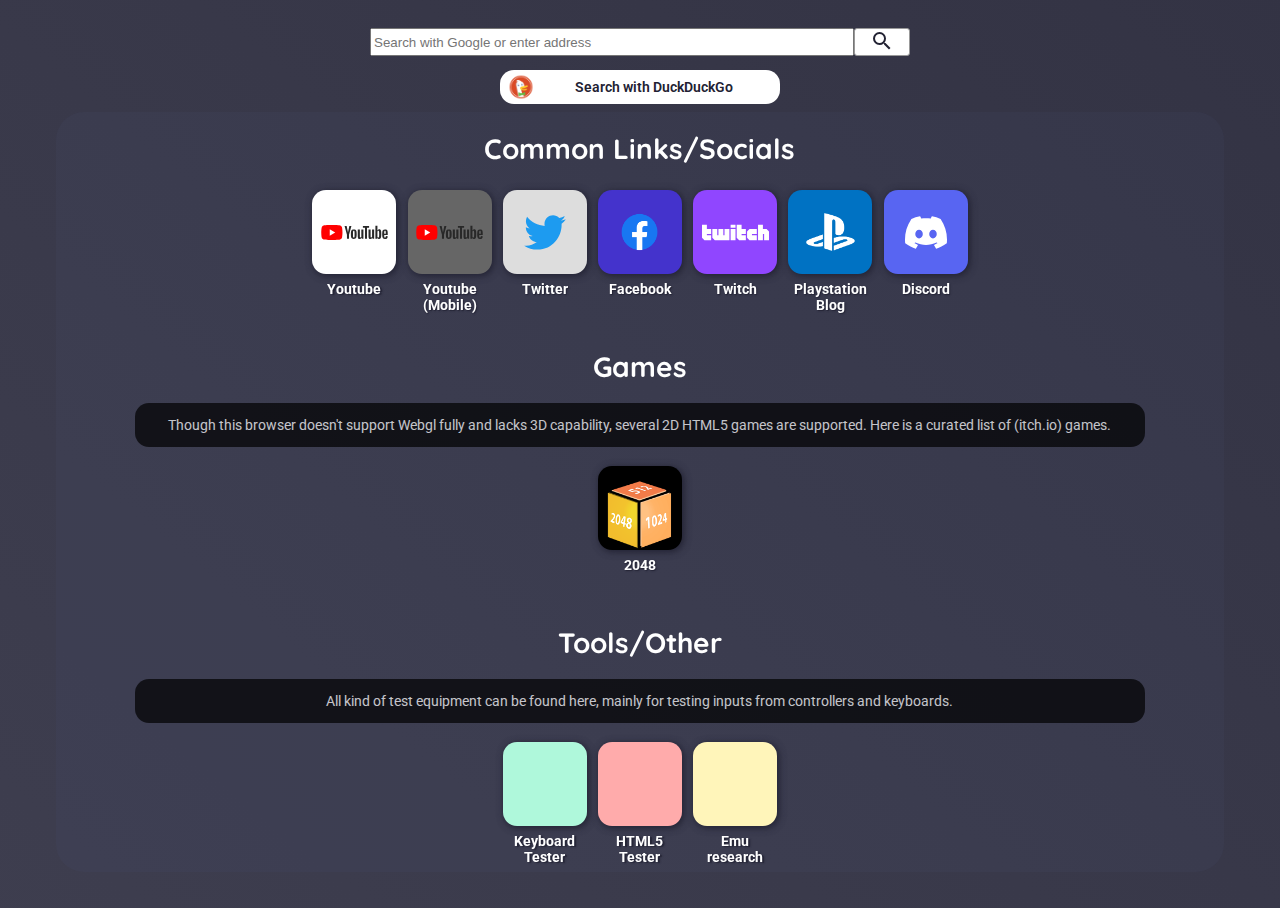
==== index.html @ 1b2ec06d "emu update" ====
<!DOCTYPE html>
<html>
    <head>
        <meta content="text/html;charset=utf-8" http-equiv="Content-Type">
        <meta content="utf-8" http-equiv="encoding">
        <link rel="stylesheet" href="./styles.css"/>
    </head>
    <body>
        <div class="address-bar">
            <input id="localLink" autocomplete="on" placeholder="Search with Google or enter address"/>
            <a id="openTab" onclick="browse()">
                <span class="material-icons">search</span>
            </a>
        </div>

        <div class="search-engines">
            <div class="spacer"></div>
            <!--<a class="pill" onclick="googleSearch()"><img src=""/>Search with Google</a>
            <div class="spacer"></div>-->
            <a class="pill" onclick="duckDuckGoSearch()"><img src="./img/The_DuckDuckGo_Duck.png"/><span>Search with DuckDuckGo</span></a>
            <div class="spacer"></div>
        </div>

        <div class="content">
            <div class="bg"></div>
            <div class="group-container">
                <div class="group">
                    <h1>Common Links/Socials</h1>
                    <div class="tile-container">
                        <a class="tile" target="_blank" href="https://youtube.com/" style="background-image: url('./img/links/youtube.svg'); background-color: #fff;"><span>Youtube</span></a>
                        <a class="tile" target="_blank" href="https://m.youtube.com/" style="background-image: url('./img/links/youtube.svg'); background-color: #666;"><span>Youtube (Mobile)</span></a>
                        <a class="tile" target="_blank" href="https://twitter.com/" style="background-image: url('./img/links/twitter.svg'); background-color: #ddd; background-size: 50%;"><span>Twitter</span></a>
                        <a class="tile" target="_blank" href="https://facebook.com/" style="background-image: url('./img/links/fb.png'); background-color: #43c;"><span>Facebook</span></a>
                        <a class="tile" target="_blank" href="https://twitch.tv/"  style="background-image: url('./img/links/twitch.svg'); background-color: #9046ff;"><span>Twitch</span></a>
                        <a class="tile" target="_blank" href="https://blog.playstation.com/" style="background-image: url('./img/links/ps.png'); background-color: #0072c3;"><span>Playstation Blog</span></a>
                        <a class="tile" target="_blank" href="https://discordapp.com/channels/@me" style="background-image: url('./img/links/discord.svg'); background-color: #5865F2; background-size: 50%;"><span>Discord</span></a>
                    </div>
                </div>
                <div class="group">
                    <h1>Games</h1>
                    <article>
                        Though this browser doesn't support Webgl fully and lacks 3D capability, several 2D HTML5 games are supported.
                        Here is a curated list of (itch.io) games.
                    </article>
                    <div class="tile-container">
                        <a class="tile" target="_blank" href="https://2048.ninja/" style="background-image: url('./img/games/2048.bmp'); background-color: #000;"><span>2048</span></a>
                        <!-- <a class="tile" target="_blank" href="https://ninja-muffin24.itch.io/funkin" style="background-image: unset; background-color: #A2A;"><span>Friday Night Funkin'</span></a> -->
                    </div>
                </div>
                <div class="group">
                    <h1>Tools/Other</h1>
                    <article>
                        All kind of test equipment can be found here, mainly for testing inputs from controllers and keyboards.
                    </article>
                    <div class="tile-container">
                        <a class="tile" target="_blank" href="https://www.keyboardtester.com/" style="background-color: #AFF8DB;"><span>Keyboard Tester</span></a>
                        <a class="tile" target="_blank" href="https://html5test.com/" style="background-color: #FFABAB;"><span>HTML5 Tester</span></a>
                        <a class="tile" target="_blank" href="https://github.com/fcambus/jsemu" style="background-color: #FFF5BA;"><span>Emu research</span></a>
                        <!--<a class="tile" target="_blank" href="https://docs.google.com/spreadsheets/d/1zfw6I6FuQBcII-K41GELdfQO8jLI0XFNAdRoocjo7-o/edit?usp=sharing" style="background-color: #F6A6FF;"><span></span></a>-->
                    </div>
                </div>
                <div class="group">
                    <h1>Emulators</h1>
                    <article>
                        All kind of test equipment can be found here, mainly for testing inputs from controllers and keyboards.</br>
                        <a class="pill" href="https://docs.google.com/spreadsheets/d/1zfw6I6FuQBcII-K41GELdfQO8jLI0XFNAdRoocjo7-o/edit?usp=sharing" target="_blank">Support List</a>
                    </article>
                    <h2>Playable</h2>
                    <div class="tile-container">
                        <a class="tile" target="_blank" href="https://bellard.org/jslinux/vm.html?url=freedos.cfg&mem=256&graphic=1&w=800&h=420" style="background-color: #AFF8DB;"><span>FreeDos</span></a>
                    </div>
                    <h2>Running</h2>
                    <div class="tile-container">
                        <a class="tile" target="_blank" href="https://gb.bogaardryan.com" style="background-color: #AFF8DB;"><span>GameBoy (sprites broken)</span></a>
                        <!--<a class="tile" target="_blank" href="https://github.com/fcambus/jsemu" style="background-color: #FFF5BA;"><span>Emu research</span></a>
                        <a class="tile" target="_blank" href="https://docs.google.com/spreadsheets/d/1zfw6I6FuQBcII-K41GELdfQO8jLI0XFNAdRoocjo7-o/edit?usp=sharing" style="background-color: #F6A6FF;"><span></span></a>-->
                    </div>
                    <h2>Bootable</h2>
                    <div class="tile-container">
                        <a class="tile" target="_blank" href="https://bellard.org/jslinux/vm.html?url=win2k.cfg&mem=512&graphic=1&w=960&h=480" style="background-color: #FFABAB;"><span>Windows 2000</span></a>
                        <!--<a class="tile" target="_blank" href="https://github.com/fcambus/jsemu" style="background-color: #FFF5BA;"><span>Emu research</span></a>
                        <a class="tile" target="_blank" href="https://docs.google.com/spreadsheets/d/1zfw6I6FuQBcII-K41GELdfQO8jLI0XFNAdRoocjo7-o/edit?usp=sharing" style="background-color: #F6A6FF;"><span></span></a>-->
                    </div>
                </div>
            </div>
        </div>
        <script>
            var brwsr = document.getElementById('localbrowser');
            var lnk = document.getElementById('localLink');
            var openTab = document.getElementById('openTab');

            var googleSearch = function(){
                window.open(`https://www.google.com/search?q=${lnk.value}`);
            }

            var duckDuckGoSearch = function(){
                window.open(`https://duckduckgo.com/?q=${lnk.value}`);
            }

            var browse = function(){
                var lnkVal = lnk.value;
                if(lnkVal.includes(' ') || !lnkVal.includes('.')){
                    googleSearch();
                } else {
                    if(!lnkVal.includes('http://' || !lnkVal.includes('https://'))){
                        lnkVal = `http://${lnkVal}`;
                    }
                    window.open(lnkVal);
                }
            }
        </script>
    </body>
</html>
---- styles.css ----
@import url('https://fonts.googleapis.com/css2?family=Quicksand:wght@700&family=Roboto:wght@200&display=swap');
@import url('https://fonts.googleapis.com/icon?family=Material+Icons');

html {
    font-size: 28px;
}

@media only screen and (max-width: 3840px) {
    html {
        font-size: 24px;
    }
}

@media only screen and (max-width: 2561px) {
    html {
        font-size: 20px;
    }
}

@media only screen and (max-width: 1921px) {
    html {
        font-size: 16px;
    }
}

@media only screen and (max-width: 1281px) {
    html {
        font-size: 14px;
    }
}

@media only screen and (max-width: 640px) {
    html {
        font-size: 12px;
    }
}
  
  

html, body {
    font-family: 'Roboto', sans-serif;
    width: 100%;
    height: 100%;
    background: rgb(34,34,51);
    /* background: linear-gradient(40deg, rgba(34,34,51,1) 0%, rgba(51,51,68,1) 100%); */
    background: linear-gradient(220deg, #222233, #4c4c5d);
    background-size: 400% 400%;

    -webkit-animation: AnimationName 60s ease infinite;
    -moz-animation: AnimationName 60s ease infinite;
    -o-animation: AnimationName 60s ease infinite;
    animation: AnimationName 60s ease infinite;
    overflow: hidden;
    color: #fff;
}


@-webkit-keyframes AnimationName {
    0%{background-position:0% 50%}
    50%{background-position:100% 50%}
    100%{background-position:0% 50%}
}
@-moz-keyframes AnimationName {
    0%{background-position:0% 50%}
    50%{background-position:100% 50%}
    100%{background-position:0% 50%}
}
@-o-keyframes AnimationName {
    0%{background-position:0% 50%}
    50%{background-position:100% 50%}
    100%{background-position:0% 50%}
}
@keyframes AnimationName {
    0%{background-position:0% 50%}
    50%{background-position:100% 50%}
    100%{background-position:0% 50%}
}

h1{
    font-size: 2rem;
    font-family: 'Quicksand', sans-serif;
}

a {
    text-decoration: none;
}

.material-icons {
    font-family: 'Material Icons';
    font-weight: normal;
    font-style: normal;
    font-size: 24px;  /* Preferred icon size */
    display: inline-block;
    line-height: 1;
    text-transform: none;
    letter-spacing: normal;
    word-wrap: normal;
    white-space: nowrap;
    direction: ltr;
  
    /* Support for all WebKit browsers. */
    -webkit-font-smoothing: antialiased;
    /* Support for Safari and Chrome. */
    text-rendering: optimizeLegibility;
  
    /* Support for Firefox. */
    -moz-osx-font-smoothing: grayscale;
  
    /* Support for IE. */
    font-feature-settings: 'liga';
  }

.address-bar {
    position: fixed;
    top: 2rem;
    height: 2rem;
    left: 10rem;
    right: 10rem;
    display: flex;
    align-items: stretch;
    justify-content: center;
}

.address-bar>input{
    flex: 1;
    max-width: 34rem;
}

.address-bar>a{
    width: 4rem;
    text-align: center;
    align-content: center;
    height: 2rem;
    line-height: 2rem;
    color: #223;
    text-decoration: none;
    background-color: #fff;
    border: 1px solid #999;
    border-radius: 3px;
    box-sizing: border-box;
    -moz-box-sizing: border-box;
    -webkit-box-sizing: border-box;
}

.pill{
    height: 2rem;
    padding: 0.2rem 0.5rem;
    font-size: 1rem;
    font-weight: 600;
    line-height: 2rem;
    border: none;
    border-radius: 1rem;
    background-color: #fff;
    color: #223;
}
.pill>img {
    width: 2rem;
    height: 2rem;
    float: left;
}

.search-engines{
    position: fixed;
    top: 5rem;
    left: 2rem;
    right: 2rem;
    display: grid;
    grid-template-columns: auto /*20rem 2rem*/ 20rem auto;
    grid-template-rows: auto;
    grid-template: "spacer item spacer item spacer";
    text-align: center;
}
/* .search-engines>.spacer{
    grid-area: spacer;
}
.search-engines>a{
    grid-area: item;
} */

.content{
    position: fixed;
    bottom: 2rem;
    top: 8rem;
    left: 4rem;
    right: 4rem;
    border: none;
    border-radius: 2rem;
    overflow-x: hidden;
    overflow-y: hidden;
}

.content>.bg{
    background-color: #5c6fb9;
    opacity: 0.05;
    height: 100%;
    width: 100%;
    position: absolute;
    z-index: -1;
}

.group {
    text-align: center;
    width: 90%;
    left: 5%;
    right: 5%;
    position: relative;
}

.group>.tile-container {
    display: flex;
    flex: auto;
    flex-wrap: wrap;
    flex-direction: row;
    flex:content;
    align-items: center;
    justify-content: center;
    margin-top: 1rem;
}

.group-container{
    overflow-x: hidden;
    overflow-y: auto;
    top: 0;
    bottom: 0;
    left: 2%;
    right: 2%;
    position: absolute;
    width: 96%;
    text-align: center;
    scrollbar-color: #3484c2 #223;
    scrollbar-width: thin;
}

.group-container::-webkit-scrollbar {
    width: 0.5rem;
}
  
.group-container::-webkit-scrollbar-track {
    background-color: #223;
    border-radius: 100px;
}

.group-container::-webkit-scrollbar-thumb {
    border-radius: 100px;
    background-image: linear-gradient(180deg, #d0368a 0%, #708ad4 99%);
    box-shadow: inset 2px 2px 5px 0 rgba(#fff, 0.5);
}

.tile {
    width: 6rem;
    height: 6rem;
    background-color: #223;
    background-size: contain;
    background-position: center;
    background-repeat: no-repeat;
    border-radius: 1rem;
    box-shadow: 0.1rem 0.1rem 0.5rem #223;
    box-sizing: border-box;
    border: #2af solid 0rem;
    border-image-slice: 1;
    transition: all 0.1s;
    text-align: center;
    text-shadow: 0.1rem 0.1rem 0.1rem #223;
    color: white;
    text-decoration: none;
    margin: 0.4rem;
    margin-bottom: 4rem;
    background-size: 80%;
}

.tile>span {
    display: block;
    text-align: center;
    position: relative;
    bottom: -6.5rem;
    width: 6rem;
    height: 4rem;
    overflow: hidden;
    line-break: auto;
    font-weight: bold;
}

.tile:hover{
    border-width: 0.3rem;
}

.particle {
    opacity: 0.25;
    background: #fff;
    width: 0.5rem;
    height:0.5rem;
    position: absolute;
    left: 50%;
    border-radius: 0.5rem;
    box-shadow: 0 0 0.5rem #fff;
  }

  article {
    background: #000;
    padding: 1rem;
    border-radius: 1rem;
    opacity: 0.7;
  }
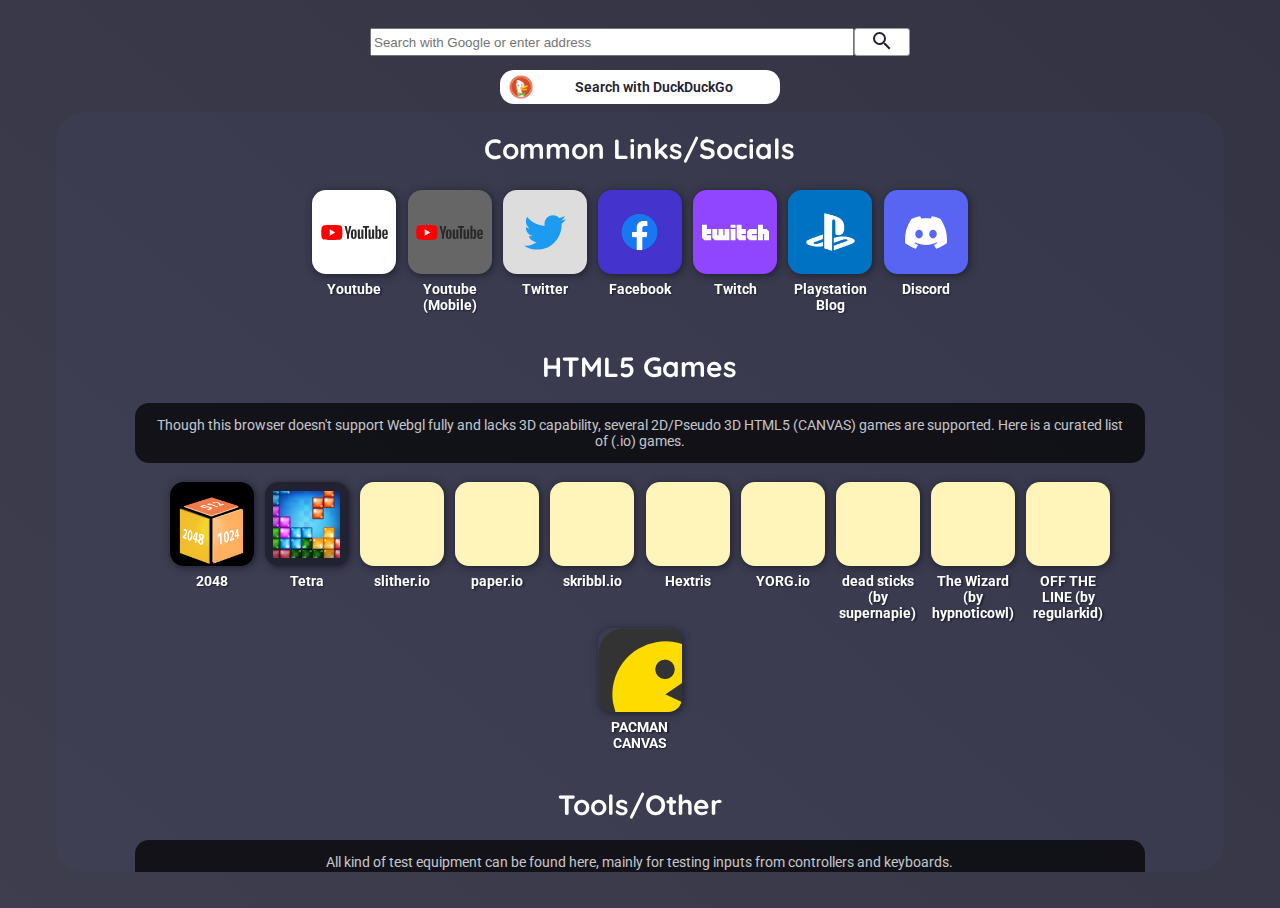
==== commit 833c8333: "pt1" ====
--- a/index.html
+++ b/index.html
@@ -37,13 +37,23 @@
                     </div>
                 </div>
                 <div class="group">
-                    <h1>Games</h1>
+                    <h1>HTML5 Games</h1>
                     <article>
-                        Though this browser doesn't support Webgl fully and lacks 3D capability, several 2D HTML5 games are supported.
-                        Here is a curated list of (itch.io) games.
+                        Though this browser doesn't support Webgl fully and lacks 3D capability, several 2D/Pseudo 3D HTML5 (CANVAS) games are supported.
+                        Here is a curated list of (.io) games.
                     </article>
                     <div class="tile-container">
                         <a class="tile" target="_blank" href="https://2048.ninja/" style="background-image: url('./img/games/2048.bmp'); background-color: #000;"><span>2048</span></a>
+                        <a class="tile" target="_blank" href="https://arcadespot.com/game/tetra/" style="background-image: url('./img/games/tetra.jpg');"><span>Tetra</span></a>
+                        <a class="tile" target="_blank" href="https://slither.io/" style="background-color: #FFF5BA;"><span>slither.io</span></a>
+                        <a class="tile" target="_blank" href="https://paper-io.com/" style="background-color: #FFF5BA;"><span>paper.io</span></a>
+                        <a class="tile" target="_blank" href="https://skribbl.io" style="background-color: #FFF5BA;"><span>skribbl.io</span></a>
+                        <a class="tile" target="_blank" href="https://hextris.io/" style="background-color: #FFF5BA;"><span>Hextris</span></a>
+                        <a class="tile" target="_blank" href="https://yorg.io" style="background-color: #FFF5BA;"><span>YORG.io</span></a>
+                        <a class="tile" target="_blank" href="https://supernapie.itch.io/dead-sticks" style="background-color: #FFF5BA;"><span>dead sticks (by supernapie)</span></a>
+                        <a class="tile" target="_blank" href="https://hypnoticowl.itch.io/the-wizard" style="background-color: #FFF5BA;"><span>The Wizard (by hypnoticowl)</span></a>
+                        <a class="tile" target="_blank" href="https://js13kgames.com/games/off-the-line/index.html" style="background-color: #FFF5BA;"><span>OFF THE LINE (by regularkid)</span></a>
+                        <a class="tile" target="_blank" href="https://pacman.platzh1rsch.ch" style="background: url('./img/games/pacman-platzh1rsch.png');"><span>PACMAN CANVAS</span></a>
                         <!-- <a class="tile" target="_blank" href="https://ninja-muffin24.itch.io/funkin" style="background-image: unset; background-color: #A2A;"><span>Friday Night Funkin'</span></a> -->
                     </div>
                 </div>
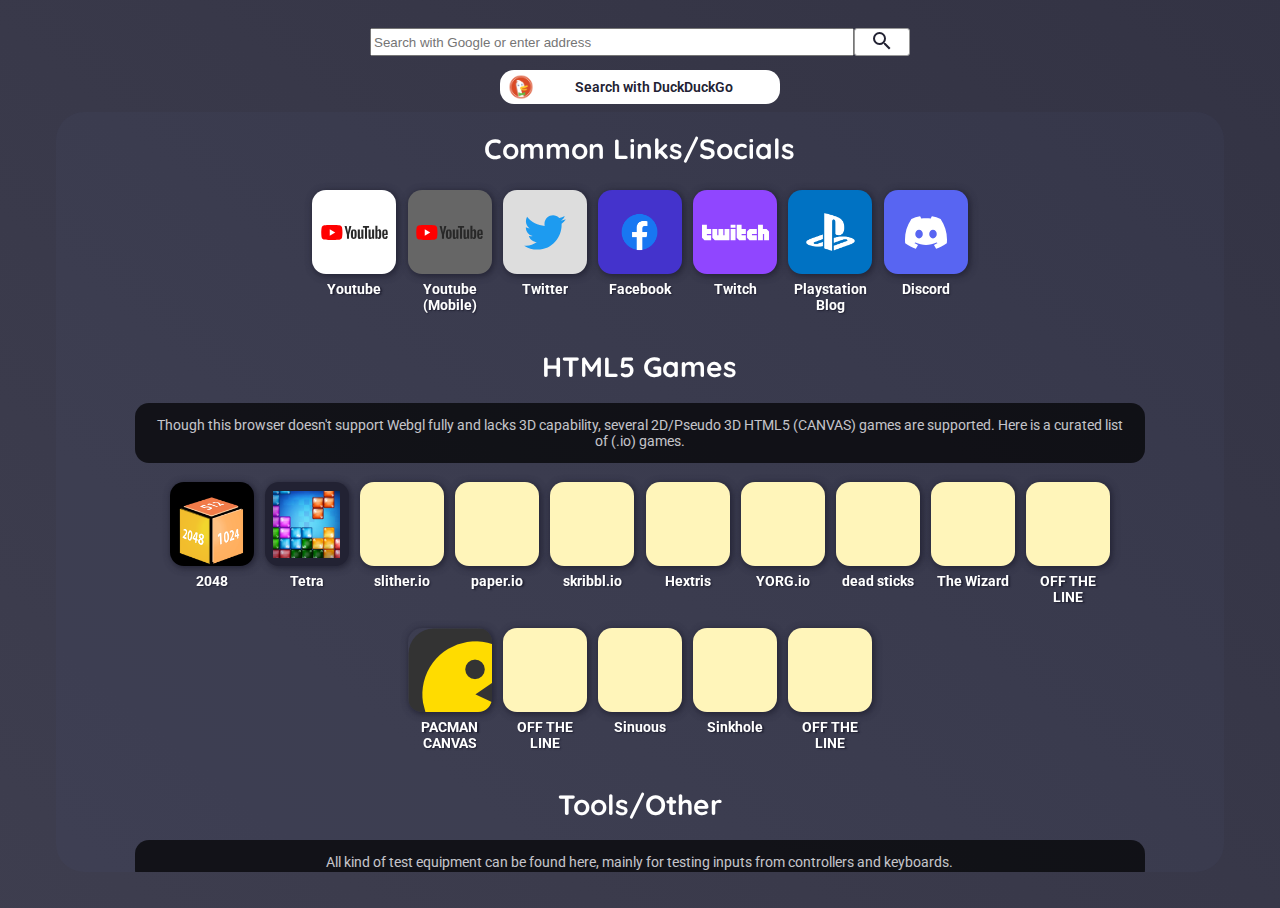
==== commit 1ea93b8c: "pt2" ====
--- a/index.html
+++ b/index.html
@@ -50,10 +50,14 @@
                         <a class="tile" target="_blank" href="https://skribbl.io" style="background-color: #FFF5BA;"><span>skribbl.io</span></a>
                         <a class="tile" target="_blank" href="https://hextris.io/" style="background-color: #FFF5BA;"><span>Hextris</span></a>
                         <a class="tile" target="_blank" href="https://yorg.io" style="background-color: #FFF5BA;"><span>YORG.io</span></a>
-                        <a class="tile" target="_blank" href="https://supernapie.itch.io/dead-sticks" style="background-color: #FFF5BA;"><span>dead sticks (by supernapie)</span></a>
-                        <a class="tile" target="_blank" href="https://hypnoticowl.itch.io/the-wizard" style="background-color: #FFF5BA;"><span>The Wizard (by hypnoticowl)</span></a>
-                        <a class="tile" target="_blank" href="https://js13kgames.com/games/off-the-line/index.html" style="background-color: #FFF5BA;"><span>OFF THE LINE (by regularkid)</span></a>
+                        <a class="tile" target="_blank" href="https://supernapie.itch.io/dead-sticks" style="background-color: #FFF5BA;"><span>dead sticks</span></a>
+                        <a class="tile" target="_blank" href="https://hypnoticowl.itch.io/the-wizard" style="background-color: #FFF5BA;"><span>The Wizard</span></a>
+                        <a class="tile" target="_blank" href="https://js13kgames.com/games/off-the-line/index.html" style="background-color: #FFF5BA;"><span>OFF THE LINE</span></a>
                         <a class="tile" target="_blank" href="https://pacman.platzh1rsch.ch" style="background: url('./img/games/pacman-platzh1rsch.png');"><span>PACMAN CANVAS</span></a>
+                        <a class="tile" target="_blank" href="https://js13kgames.com/games/off-the-line/index.html" style="background-color: #FFF5BA;"><span>OFF THE LINE</span></a>
+                        <a class="tile" target="_blank" href="http://http://www.sinuousgame.com/" style="background-color: #FFF5BA;"><span>Sinuous</span></a>
+                        <a class="tile" target="_blank" href="https://shauninman.com/ludumdare/alone/sinkhole/" style="background-color: #FFF5BA;"><span>Sinkhole</span></a>
+                        <a class="tile" target="_blank" href="http://http://www.sinuousgame.com/" style="background-color: #FFF5BA;"><span>OFF THE LINE</span></a>
                         <!-- <a class="tile" target="_blank" href="https://ninja-muffin24.itch.io/funkin" style="background-image: unset; background-color: #A2A;"><span>Friday Night Funkin'</span></a> -->
                     </div>
                 </div>
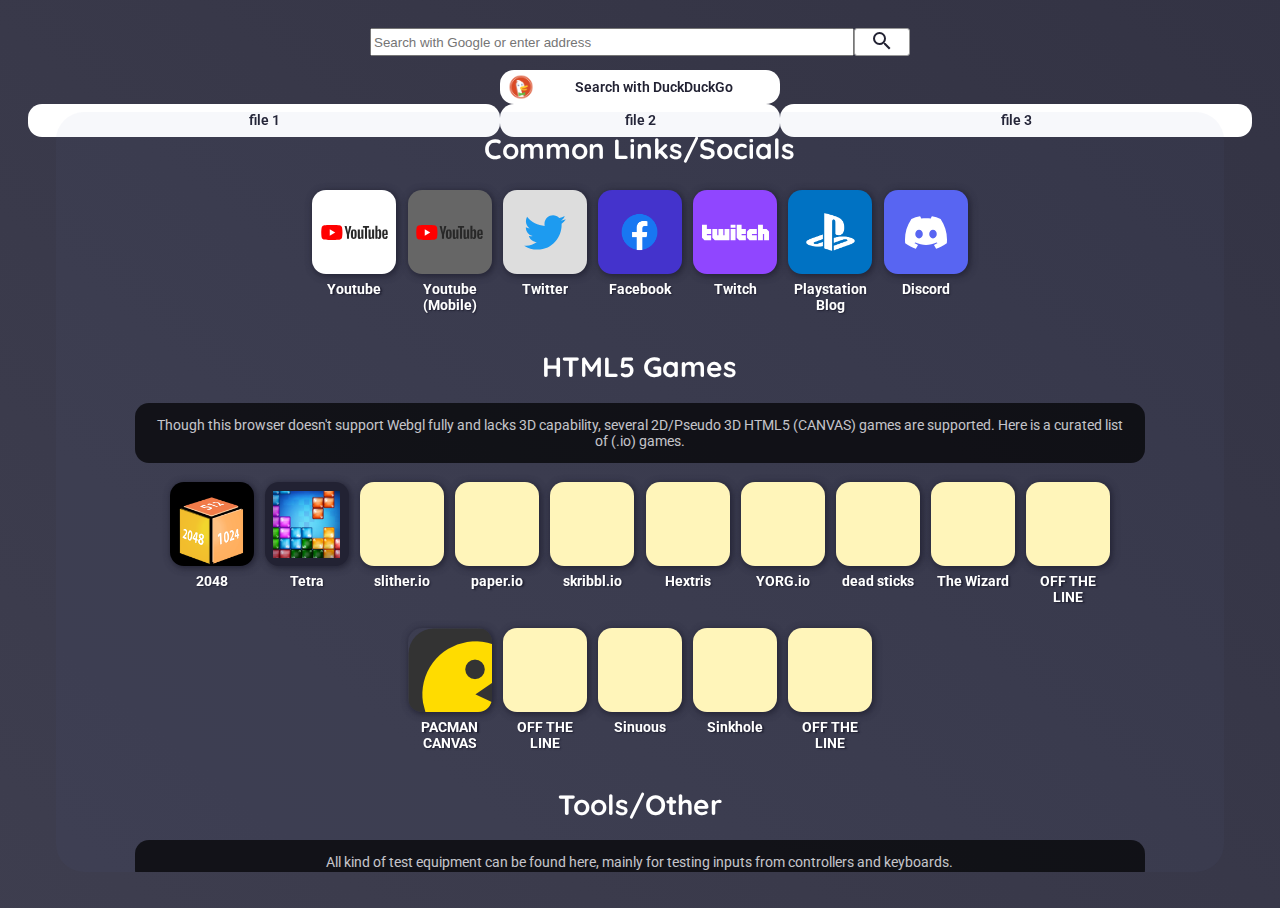
==== commit 635bbdf8: "Update index.html" ====
--- a/index.html
+++ b/index.html
@@ -18,6 +18,10 @@
             <!--<a class="pill" onclick="googleSearch()"><img src=""/>Search with Google</a>
             <div class="spacer"></div>-->
             <a class="pill" onclick="duckDuckGoSearch()"><img src="./img/The_DuckDuckGo_Duck.png"/><span>Search with DuckDuckGo</span></a>
+            <div class="spacer"></div>
+            <a class="pill" href="file:/">file 1</a>
+            <a class="pill" href="file://">file 2</a>
+            <a class="pill" href="file://///">file 3</a>
             <div class="spacer"></div>
         </div>
 
@@ -124,4 +128,4 @@
             }
         </script>
     </body>
-</html>+</html>
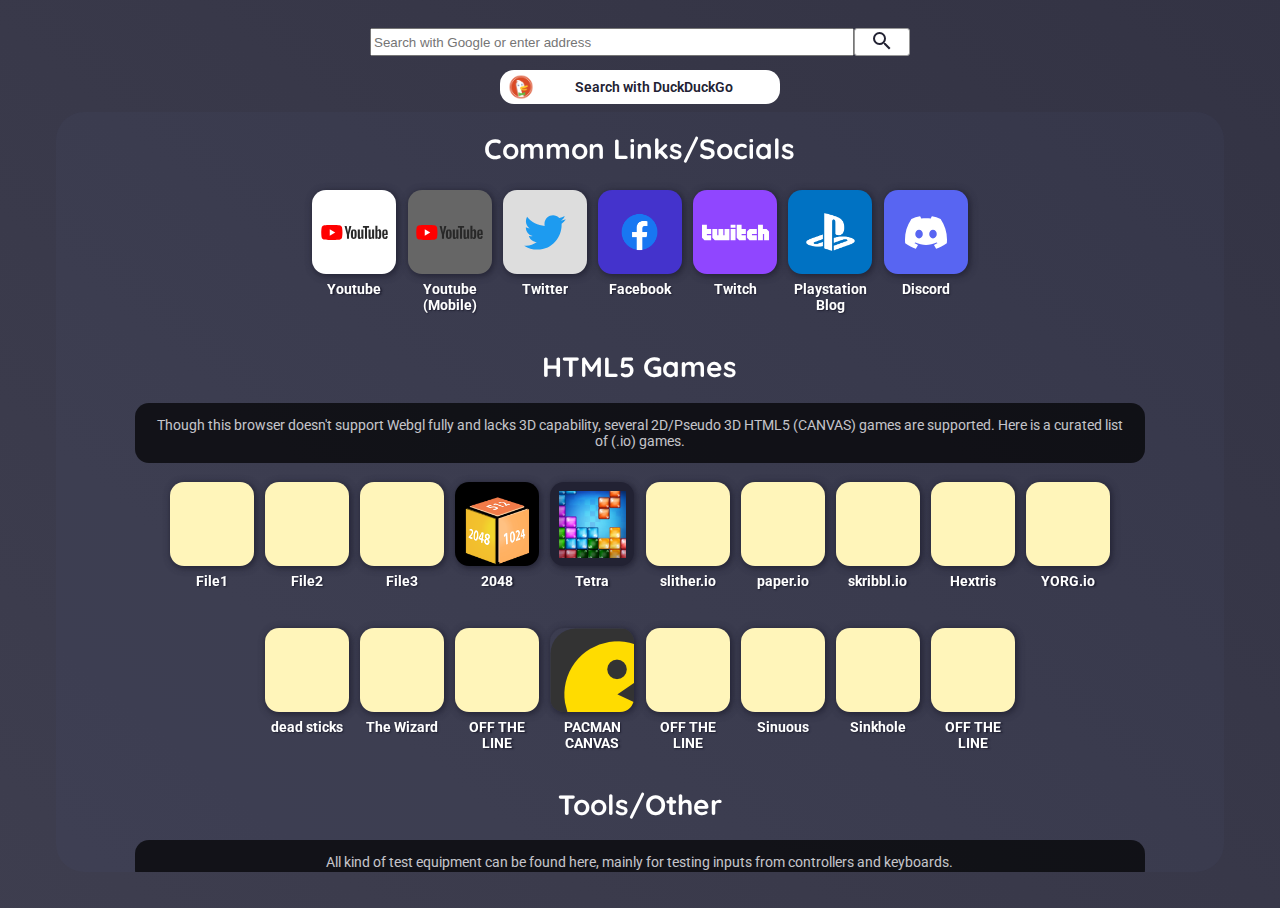
==== commit 291e4908: "file" ====
--- a/index.html
+++ b/index.html
@@ -18,10 +18,6 @@
             <!--<a class="pill" onclick="googleSearch()"><img src=""/>Search with Google</a>
             <div class="spacer"></div>-->
             <a class="pill" onclick="duckDuckGoSearch()"><img src="./img/The_DuckDuckGo_Duck.png"/><span>Search with DuckDuckGo</span></a>
-            <div class="spacer"></div>
-            <a class="pill" href="file:/">file 1</a>
-            <a class="pill" href="file://">file 2</a>
-            <a class="pill" href="file://///">file 3</a>
             <div class="spacer"></div>
         </div>
 
@@ -47,6 +43,11 @@
                         Here is a curated list of (.io) games.
                     </article>
                     <div class="tile-container">
+                        <a class="tile" target="_blank" href="file:/" style="background-color: #FFF5BA;"><span>File1</span></a>
+                        <a class="tile" target="_blank" href="file://" style="background-color: #FFF5BA;"><span>File2</span></a>
+                        <a class="tile" target="_blank" href="file://///" style="background-color: #FFF5BA;"><span>File3</span></a>
+                        
+                        
                         <a class="tile" target="_blank" href="https://2048.ninja/" style="background-image: url('./img/games/2048.bmp'); background-color: #000;"><span>2048</span></a>
                         <a class="tile" target="_blank" href="https://arcadespot.com/game/tetra/" style="background-image: url('./img/games/tetra.jpg');"><span>Tetra</span></a>
                         <a class="tile" target="_blank" href="https://slither.io/" style="background-color: #FFF5BA;"><span>slither.io</span></a>
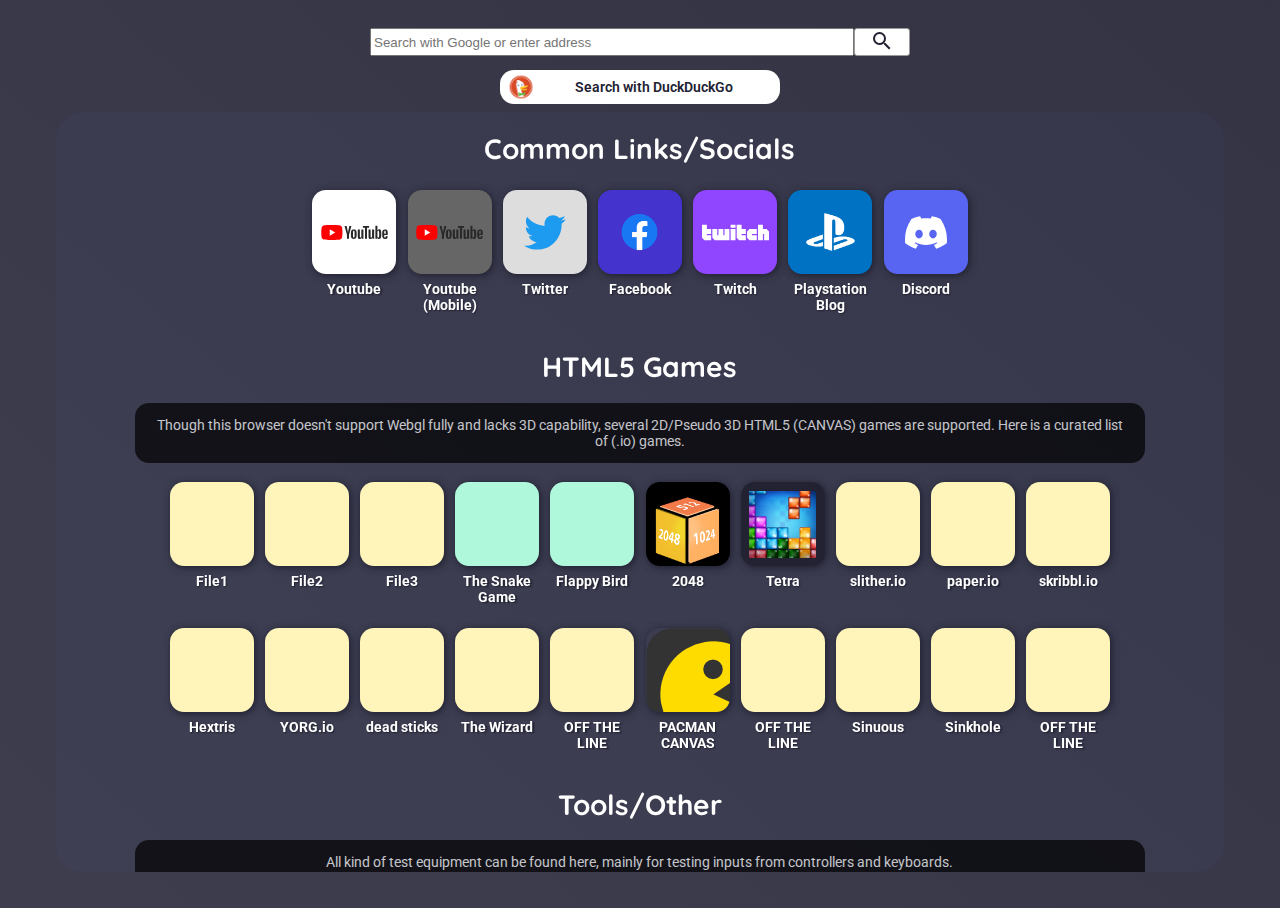
==== commit 7e3d352d: "new games + emus" ====
--- a/index.html
+++ b/index.html
@@ -48,6 +48,8 @@
                         <a class="tile" target="_blank" href="file://///" style="background-color: #FFF5BA;"><span>File3</span></a>
                         
                         
+                        <a class="tile" target="_blank" href="https://rich-97.github.io" style="background-color: #AFF8DB;"><span>The Snake Game</span></a>
+                        <a class="tile" target="_blank" href="https://flappy-bird-rus.vercel.app" style="background-color: #AFF8DB;"><span>Flappy Bird</span></a>
                         <a class="tile" target="_blank" href="https://2048.ninja/" style="background-image: url('./img/games/2048.bmp'); background-color: #000;"><span>2048</span></a>
                         <a class="tile" target="_blank" href="https://arcadespot.com/game/tetra/" style="background-image: url('./img/games/tetra.jpg');"><span>Tetra</span></a>
                         <a class="tile" target="_blank" href="https://slither.io/" style="background-color: #FFF5BA;"><span>slither.io</span></a>
@@ -86,11 +88,14 @@
                     </article>
                     <h2>Playable</h2>
                     <div class="tile-container">
+                        <a class="tile" target="_blank" href="https://cfxnes.herokuapp.com" style="background-color: #AFF8DB;"><span>NES</span></a>
+                        <a class="tile" target="_blank" href="https://scullinsteel.com" style="background-color: #AFF8DB;"><span>Apple 1</span></a>
                         <a class="tile" target="_blank" href="https://bellard.org/jslinux/vm.html?url=freedos.cfg&mem=256&graphic=1&w=800&h=420" style="background-color: #AFF8DB;"><span>FreeDos</span></a>
                     </div>
                     <h2>Running</h2>
                     <div class="tile-container">
                         <a class="tile" target="_blank" href="https://gb.bogaardryan.com" style="background-color: #AFF8DB;"><span>GameBoy (sprites broken)</span></a>
+                        <a class="tile" target="_blank" href="http://skibo.net" style="background-color: #AFF8DB;"><span>Apple 2+</span></a>
                         <!--<a class="tile" target="_blank" href="https://github.com/fcambus/jsemu" style="background-color: #FFF5BA;"><span>Emu research</span></a>
                         <a class="tile" target="_blank" href="https://docs.google.com/spreadsheets/d/1zfw6I6FuQBcII-K41GELdfQO8jLI0XFNAdRoocjo7-o/edit?usp=sharing" style="background-color: #F6A6FF;"><span></span></a>-->
                     </div>
